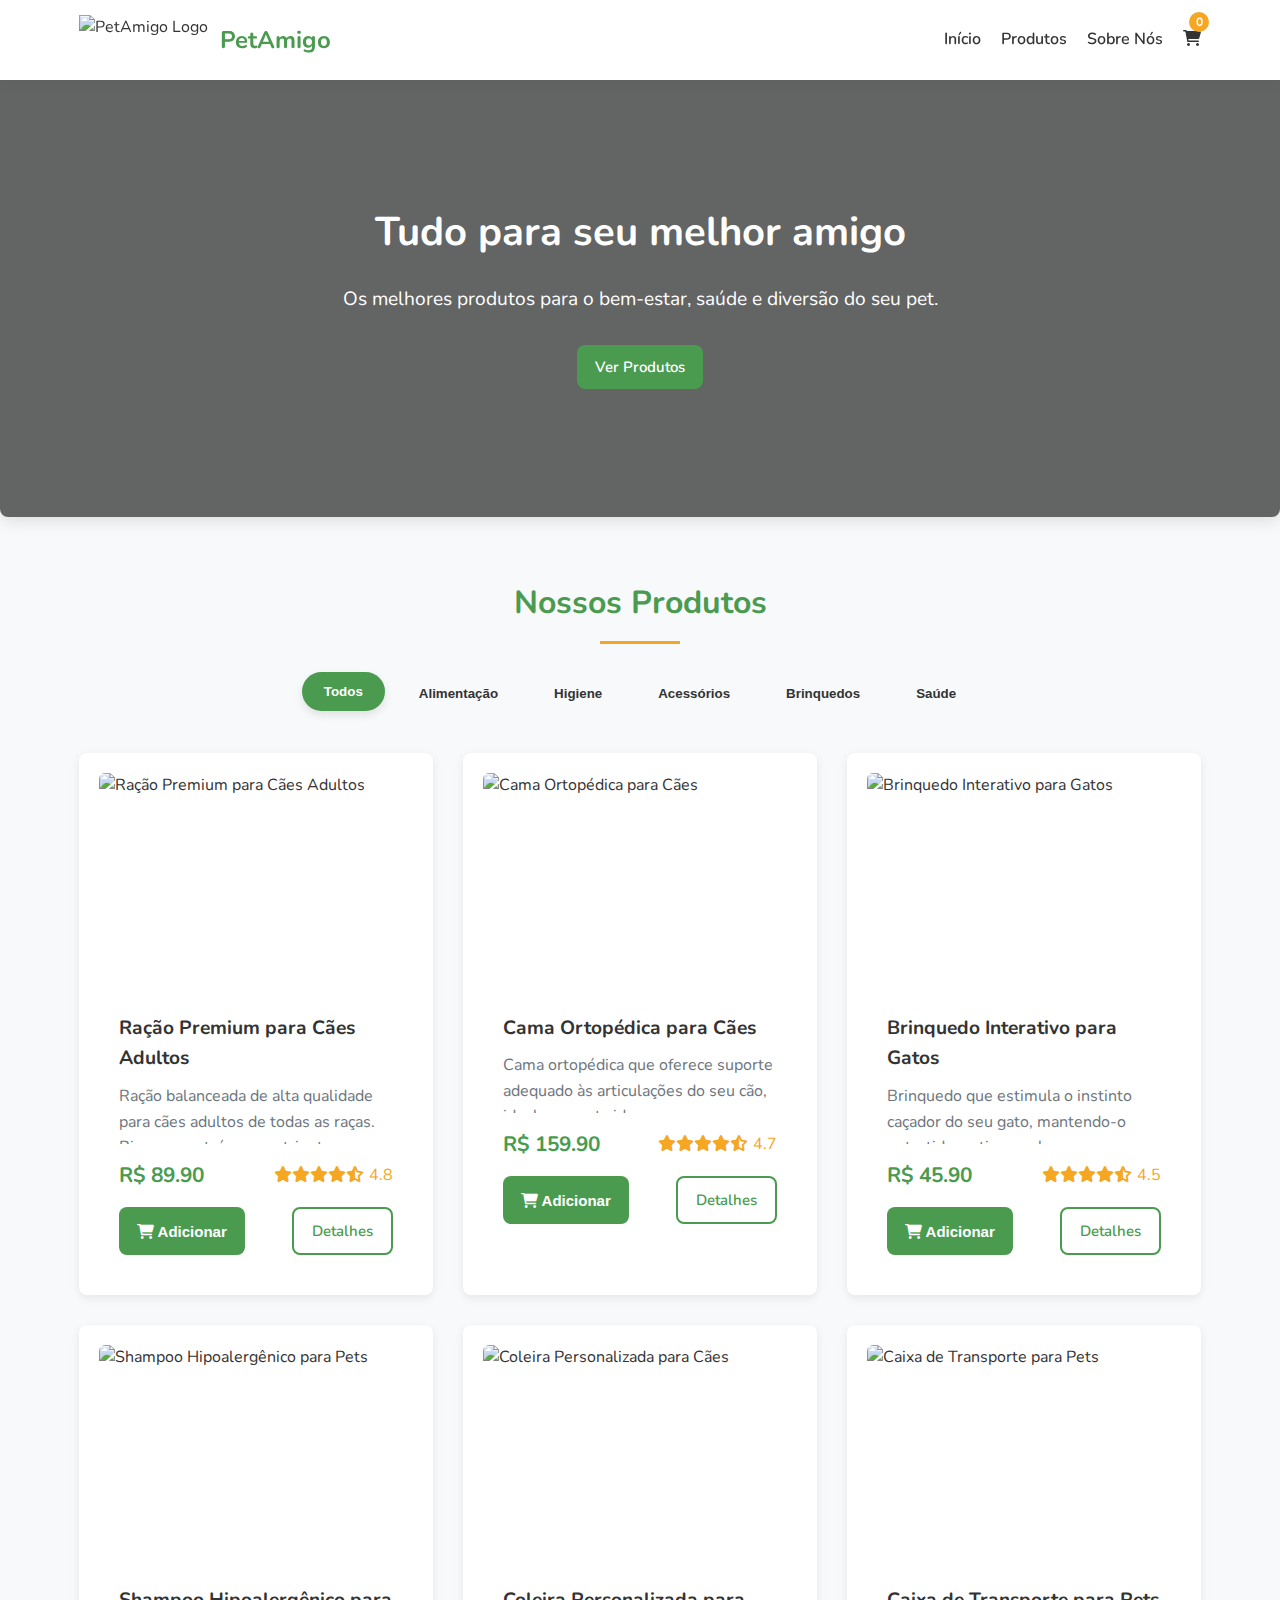
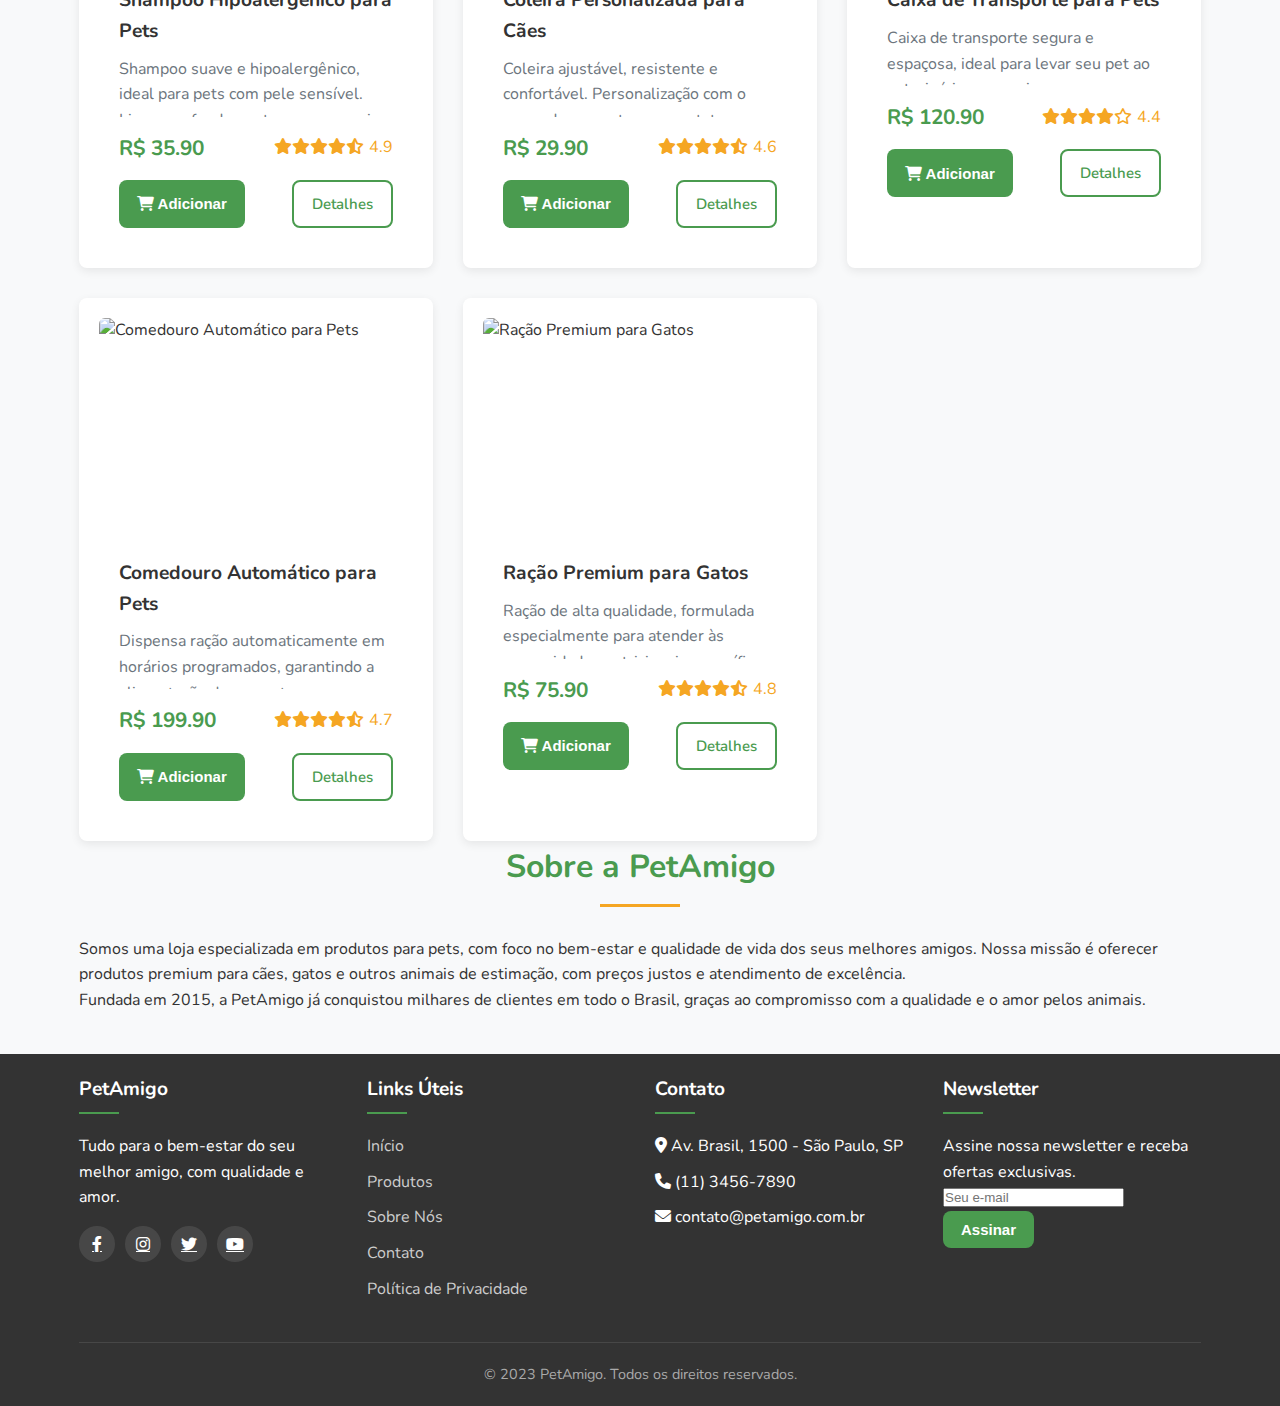
==== pages/produto.html @ c2392815 "I apolog" ====
<!DOCTYPE html>
<html lang="pt-BR">
   <head>
      <meta charset="UTF-8" />
      <meta name="viewport" content="width=device-width, initial-scale=1.0" />
      <title>Detalhes do Produto - PetAmigo</title>
      <link
         rel="stylesheet"
         href="https://fonts.googleapis.com/css2?family=Nunito:wght@400;600;700&display=swap"
      />
      <link
         rel="stylesheet"
         href="https://cdnjs.cloudflare.com/ajax/libs/font-awesome/6.0.0-beta3/css/all.min.css"
      />
      <link rel="stylesheet" href="../assets/css/style.css" />
      <link rel="stylesheet" href="../assets/css/produto.css" />
      <link rel="icon" href="../assets/img/favicon.ico" type="image/x-icon" />
   </head>
   <body>
      <header>
         <div class="container">
            <div class="logo">
               <img src="../assets/img/logo-petshop.png" alt="PetAmigo Logo" />
               <h1>PetAmigo</h1>
            </div>
            <nav>
               <ul>
                  <li><a href="../index.html">Início</a></li>
                  <li><a href="../index.html#produtos">Produtos</a></li>
                  <li><a href="../index.html#sobre">Sobre Nós</a></li>
                  <li>
                     <a href="carrinho.html" class="cart-icon">
                        <i class="fas fa-shopping-cart"></i>
                        <span id="cart-count">0</span>
                     </a>
                  </li>
               </ul>
            </nav>
         </div>
      </header>

      <main>
         <div class="container">
            <div class="breadcrumb">
               <a href="../index.html">Início</a>
               <i class="fas fa-chevron-right"></i>
               <a href="../index.html#produtos">Produtos</a>
               <i class="fas fa-chevron-right"></i>
               <span id="produto-nome-breadcrumb">Carregando...</span>
            </div>

            <div id="produto-detalhe" class="produto-detalhe">
               <div class="loading">
                  <i class="fas fa-spinner fa-spin"></i> Carregando detalhes do
                  produto...
               </div>
            </div>

            <div class="section-title produto-relacionados-titulo">
               <h2>Produtos Relacionados</h2>
            </div>

            <div id="produtos-relacionados" class="grid-produtos">
               <div class="loading">
                  <i class="fas fa-spinner fa-spin"></i> Carregando produtos...
               </div>
            </div>
         </div>
      </main>

      <footer>
         <div class="container">
            <div class="footer-content">
               <div class="footer-column">
                  <h3>PetAmigo</h3>
                  <p>
                     Tudo para o bem-estar do seu melhor amigo, com qualidade e
                     amor.
                  </p>
                  <div class="social-links">
                     <a href="#"><i class="fab fa-facebook-f"></i></a>
                     <a href="#"><i class="fab fa-instagram"></i></a>
                     <a href="#"><i class="fab fa-twitter"></i></a>
                     <a href="#"><i class="fab fa-youtube"></i></a>
                  </div>
               </div>

               <div class="footer-column">
                  <h3>Links Úteis</h3>
                  <ul>
                     <li><a href="../index.html">Início</a></li>
                     <li><a href="../index.html#produtos">Produtos</a></li>
                     <li><a href="../index.html#sobre">Sobre Nós</a></li>
                     <li><a href="#">Contato</a></li>
                     <li><a href="#">Política de Privacidade</a></li>
                  </ul>
               </div>

               <div class="footer-column">
                  <h3>Contato</h3>
                  <ul>
                     <li>
                        <i class="fas fa-map-marker-alt"></i> Av. Brasil, 1500 -
                        São Paulo, SP
                     </li>
                     <li><i class="fas fa-phone"></i> (11) 3456-7890</li>
                     <li>
                        <i class="fas fa-envelope"></i> contato@petamigo.com.br
                     </li>
                  </ul>
               </div>

               <div class="footer-column">
                  <h3>Newsletter</h3>
                  <p>Assine nossa newsletter e receba ofertas exclusivas.</p>
                  <form>
                     <input type="email" placeholder="Seu e-mail" required />
                     <button type="submit" class="btn">Assinar</button>
                  </form>
               </div>
            </div>

            <div class="footer-bottom">
               <p>&copy; 2023 PetAmigo. Todos os direitos reservados.</p>
            </div>
         </div>
      </footer>

      <script src="../assets/js/api.js"></script>
      <script src="../assets/js/main.js"></script>
      <script src="../assets/js/produto.js"></script>
   </body>
</html>
---- assets/css/style.css ----
* {
   margin: 0;
   padding: 0;
   box-sizing: border-box;
}

:root {
   --primary-color: #4a9b4f;
   --primary-hover: #3d833f;
   --secondary-color: #f5a623;
   --text-color: #333333;
   --light-gray: #f8f9fa;
   --medium-gray: #e9ecef;
   --dark-gray: #6c757d;
   --white: #ffffff;
   --border-radius: 8px;
   --box-shadow: 0 4px 6px rgba(0, 0, 0, 0.1);
   --transition: all 0.3s ease;
}

body {
   font-family: 'Nunito', 'Segoe UI', Tahoma, Geneva, Verdana, sans-serif;
   line-height: 1.6;
   color: var(--text-color);
   background-color: var(--light-gray);
   display: flex;
   flex-direction: column;
   min-height: 100vh;
}

html,
body {
   height: 100%;
   margin: 0;
}

main {
   flex: 1 0 auto;
}

.container {
   width: 90%;
   max-width: 1200px;
   margin: 0 auto;
   padding: 0 15px;
}

header {
   background-color: var(--white);
   color: var(--text-color);
   padding: 15px 0;
   position: sticky;
   top: 0;
   z-index: 1000;
   box-shadow: 0 2px 15px rgba(0, 0, 0, 0.05);
}

header .container {
   display: flex;
   justify-content: space-between;
   align-items: center;
}

.logo {
   display: flex;
   align-items: center;
   gap: 12px;
}

.logo img {
   height: 50px;
   width: auto;
}

.logo h1 {
   font-size: 1.5rem;
   font-weight: 700;
   color: var(--primary-color);
}

nav ul {
   display: flex;
   list-style: none;
}

nav ul li {
   margin-left: 20px;
}

nav ul li a {
   color: var(--text-color);
   text-decoration: none;
   font-weight: 600;
   transition: var(--transition);
   padding: 8px 0;
   position: relative;
}

nav ul li a:hover {
   color: var(--primary-color);
}

nav ul li a::after {
   content: '';
   position: absolute;
   width: 0;
   height: 2px;
   background-color: var(--primary-color);
   bottom: 0;
   left: 0;
   transition: var(--transition);
}

nav ul li a:hover::after {
   width: 100%;
}

.cart-icon {
   position: relative;
}

#cart-count {
   position: absolute;
   top: -8px;
   right: -8px;
   background-color: var(--secondary-color);
   color: var(--white);
   font-size: 0.75rem;
   width: 20px;
   height: 20px;
   border-radius: 50%;
   display: flex;
   justify-content: center;
   align-items: center;
   font-weight: bold;
}

.hero {
   background: linear-gradient(rgba(0, 0, 0, 0.6), rgba(0, 0, 0, 0.6)),
      url('https://images.unsplash.com/photo-1541599540903-216a46ca1dc0?q=80&w=1600')
         no-repeat center/cover;
   padding: 120px 0;
   color: white;
   text-align: center;
   margin-bottom: 60px;
   border-radius: 0 0 var(--border-radius) var(--border-radius);
   box-shadow: 0 5px 15px rgba(0, 0, 0, 0.1);
}

.hero h2 {
   font-size: 2.5rem;
   margin-bottom: 20px;
}

.hero p {
   font-size: 1.2rem;
   max-width: 700px;
   margin: 0 auto 30px;
}

.btn {
   display: inline-block;
   background-color: var(--primary-color);
   color: white;
   padding: 10px 18px;
   border: none;
   border-radius: var(--border-radius);
   cursor: pointer;
   text-decoration: none;
   font-size: 15px;
   font-weight: 600;
   transition: all 0.3s ease;
   text-align: center;
   position: relative;
   overflow: hidden;
   z-index: 1;
}

.btn:hover {
   background-color: var(--primary-hover);
   transform: translateY(-2px);
   box-shadow: 0 4px 10px rgba(0, 0, 0, 0.15);
}

.btn:active {
   transform: translateY(0);
}

.btn-outline {
   background-color: transparent;
   border: 2px solid var(--primary-color);
   color: var(--primary-color);
}

.btn-outline:hover {
   background-color: var(--primary-color);
   color: var(--white);
}

.btn-secondary {
   background-color: var(--secondary-color);
}

.btn-secondary:hover {
   background-color: #e09615;
}

.section-title {
   text-align: center;
   margin-bottom: 30px;
}

.section-title h2 {
   font-size: 2rem;
   color: var(--primary-color);
   position: relative;
   padding-bottom: 15px;
}

.section-title h2::after {
   content: '';
   position: absolute;
   width: 80px;
   height: 3px;
   background-color: var(--secondary-color);
   bottom: 0;
   left: 50%;
   transform: translateX(-50%);
}

.categorias {
   margin-bottom: 40px;
   display: flex;
   flex-wrap: wrap;
   gap: 12px;
   justify-content: center;
}

.categoria-btn {
   background-color: var(--light-gray);
   border: 2px solid transparent;
   padding: 10px 20px;
   border-radius: 30px;
   cursor: pointer;
   font-weight: 600;
   transition: all 0.3s ease;
   color: var(--text-color);
}

.categoria-btn:hover,
.categoria-btn.active {
   background-color: var(--primary-color);
   color: var(--white);
   transform: translateY(-2px);
   box-shadow: 0 4px 8px rgba(0, 0, 0, 0.1);
}

.grid-produtos {
   display: grid;
   grid-template-columns: repeat(auto-fill, minmax(280px, 1fr));
   gap: 30px;
   margin-top: 30px;
}

.produto-card {
   background-color: var(--white);
   border-radius: var(--border-radius);
   box-shadow: 0 3px 10px rgba(0, 0, 0, 0.08);
   padding: 20px;
   transition: all 0.3s ease;
   height: 100%;
   display: flex;
   flex-direction: column;
   position: relative;
   overflow: hidden;
}

.produto-card:hover {
   transform: translateY(-5px);
   box-shadow: 0 8px 20px rgba(0, 0, 0, 0.15);
}

.produto-card img {
   width: 100%;
   height: 220px;
   object-fit: cover;
   border-radius: 6px;
   transition: all 0.5s ease;
}

.produto-card:hover img {
   transform: scale(1.05);
}

.produto-info {
   padding: 20px;
}

.produto-info h3 {
   margin-bottom: 10px;
   font-size: 1.2rem;
}

.produto-info p {
   color: var(--dark-gray);
   margin-bottom: 15px;
   height: 60px;
   overflow: hidden;
}

.produto-metadata {
   display: flex;
   justify-content: space-between;
   align-items: center;
   margin-bottom: 15px;
}

.produto-preco {
   font-weight: bold;
   color: var(--primary-color);
   font-size: 1.3rem;
}

.avaliacao {
   color: var(--secondary-color);
   display: flex;
   align-items: center;
}

.stars {
   margin-right: 5px;
}

.produto-actions {
   display: flex;
   justify-content: space-between;
}

.loading {
   text-align: center;
   padding: 40px;
   color: var(--dark-gray);
}

footer {
   flex-shrink: 0;
   background-color: #333;
   color: white;
   padding: 20px 0;
   margin-top: 40px;
}

.footer-content {
   display: grid;
   grid-template-columns: repeat(auto-fit, minmax(250px, 1fr));
   gap: 30px;
   margin-bottom: 30px;
}

.footer-column h3 {
   font-size: 1.2rem;
   margin-bottom: 20px;
   position: relative;
   padding-bottom: 10px;
}

.footer-column h3::after {
   content: '';
   position: absolute;
   width: 40px;
   height: 2px;
   background-color: var(--primary-color);
   bottom: 0;
   left: 0;
}

.footer-column ul {
   list-style: none;
}

.footer-column ul li {
   margin-bottom: 10px;
}

.footer-column ul li a {
   color: #ccc;
   text-decoration: none;
   transition: var(--transition);
}

.footer-column ul li a:hover {
   color: var(--primary-color);
}

.social-links {
   display: flex;
   margin-top: 15px;
}

.social-links a {
   display: inline-flex;
   justify-content: center;
   align-items: center;
   width: 36px;
   height: 36px;
   background-color: rgba(255, 255, 255, 0.1);
   border-radius: 50%;
   margin-right: 10px;
   color: var(--white);
   transition: var(--transition);
}

.social-links a:hover {
   background-color: var(--primary-color);
   transform: translateY(-3px);
}

.footer-bottom {
   border-top: 1px solid rgba(255, 255, 255, 0.1);
   padding-top: 20px;
   text-align: center;
   font-size: 0.9rem;
   color: #aaa;
}

@media (max-width: 768px) {
   .hero {
      padding: 60px 0;
   }

   .hero h2 {
      font-size: 2rem;
   }

   .grid-produtos {
      grid-template-columns: repeat(auto-fill, minmax(240px, 1fr));
   }
}

@media (max-width: 576px) {
   header .container {
      flex-direction: column;
      gap: 15px;
   }

   nav ul {
      justify-content: center;
   }

   .hero h2 {
      font-size: 1.8rem;
   }

   .grid-produtos {
      grid-template-columns: 1fr;
   }
}

@keyframes fadeIn {
   from {
      opacity: 0;
      transform: translateY(20px);
   }
   to {
      opacity: 1;
      transform: translateY(0);
   }
}

.section-title,
.grid-produtos,
.produto-card {
   animation: fadeIn 0.6s ease-out forwards;
}

.grid-produtos .produto-card:nth-child(2) {
   animation-delay: 0.1s;
}
.grid-produtos .produto-card:nth-child(3) {
   animation-delay: 0.2s;
}
.grid-produtos .produto-card:nth-child(4) {
   animation-delay: 0.3s;
}
---- assets/css/produto.css ----
.breadcrumb {
   display: flex;
   align-items: center;
   margin: 20px 0;
   font-size: 0.9rem;
   color: var(--dark-gray);
}

.breadcrumb a {
   color: var(--dark-gray);
   text-decoration: none;
   transition: var(--transition);
}

.breadcrumb a:hover {
   color: var(--primary-color);
}

.breadcrumb i {
   font-size: 0.7rem;
   margin: 0 10px;
}

.produto-detalhe {
   background-color: var(--white);
   border-radius: var(--border-radius);
   box-shadow: 0 5px 15px rgba(0, 0, 0, 0.08);
   padding: 40px;
   margin-bottom: 60px;
   animation: fadeIn 0.5s ease-out forwards;
}

.produto-detalhe-content {
   display: grid;
   grid-template-columns: 1fr 1fr;
   gap: 30px;
}

.produto-imagem-container {
   position: relative;
}

.produto-imagem {
   width: 100%;
   border-radius: var(--border-radius);
   box-shadow: 0 5px 15px rgba(0, 0, 0, 0.1);
   transition: all 0.5s ease;
}

.produto-imagem:hover {
   transform: scale(1.02);
}

.produto-tag {
   position: absolute;
   top: 15px;
   left: 15px;
   background-color: var(--secondary-color);
   color: var(--white);
   padding: 5px 10px;
   border-radius: 4px;
   font-size: 0.8rem;
   font-weight: 600;
}

.produto-info-detalhe h1 {
   font-size: 2rem;
   margin-bottom: 15px;
   color: var(--text-color);
   border-bottom: 2px solid var(--light-gray);
   padding-bottom: 15px;
}

.produto-preco-detalhe {
   font-size: 2rem;
   color: var(--primary-color);
   font-weight: 700;
   margin: 15px 0;
}

.produto-avaliacao {
   display: flex;
   align-items: center;
   margin-bottom: 20px;
}

.produto-avaliacao .stars {
   color: #ffd700;
   margin-right: 10px;
   font-size: 1.1rem;
}

.produto-avaliacao .count {
   color: var(--dark-gray);
   font-size: 0.9rem;
}

.produto-disponibilidade {
   margin: 20px 0;
   font-size: 1rem;
   padding: 10px 15px;
   border-radius: var(--border-radius);
   display: inline-block;
}

.produto-disponibilidade.em-estoque {
   background-color: rgba(74, 155, 79, 0.1);
   color: var(--primary-color);
   border-left: 4px solid var(--primary-color);
}

.produto-disponibilidade.sem-estoque {
   background-color: rgba(220, 53, 69, 0.1);
   color: #dc3545;
   border-left: 4px solid #dc3545;
}

.produto-descricao {
   margin-bottom: 30px;
   line-height: 1.8;
}

.produto-quantidade {
   background-color: var(--light-gray);
   padding: 20px;
   border-radius: var(--border-radius);
   margin-bottom: 25px;
}

.produto-quantidade label {
   margin-right: 15px;
}

.quantidade-selector {
   display: flex;
   align-items: center;
   border: 1px solid var(--medium-gray);
   border-radius: 4px;
   overflow: hidden;
}

.quantidade-btn {
   width: 40px;
   height: 40px;
   display: flex;
   justify-content: center;
   align-items: center;
   background-color: var(--light-gray);
   border: none;
   cursor: pointer;
   transition: var(--transition);
}

.quantidade-btn:hover {
   background-color: var(--medium-gray);
}

.quantidade-input {
   width: 50px;
   height: 40px;
   border: none;
   text-align: center;
   font-size: 1rem;
   border-left: 1px solid var(--medium-gray);
   border-right: 1px solid var(--medium-gray);
}

.produto-actions-detalhe {
   display: flex;
   gap: 15px;
}

.produto-actions-detalhe .btn {
   padding: 15px 20px;
   font-size: 1rem;
}

.produto-relacionados-titulo {
   margin-top: 60px;
}

@media (max-width: 768px) {
   .produto-detalhe-content {
      grid-template-columns: 1fr;
   }
}
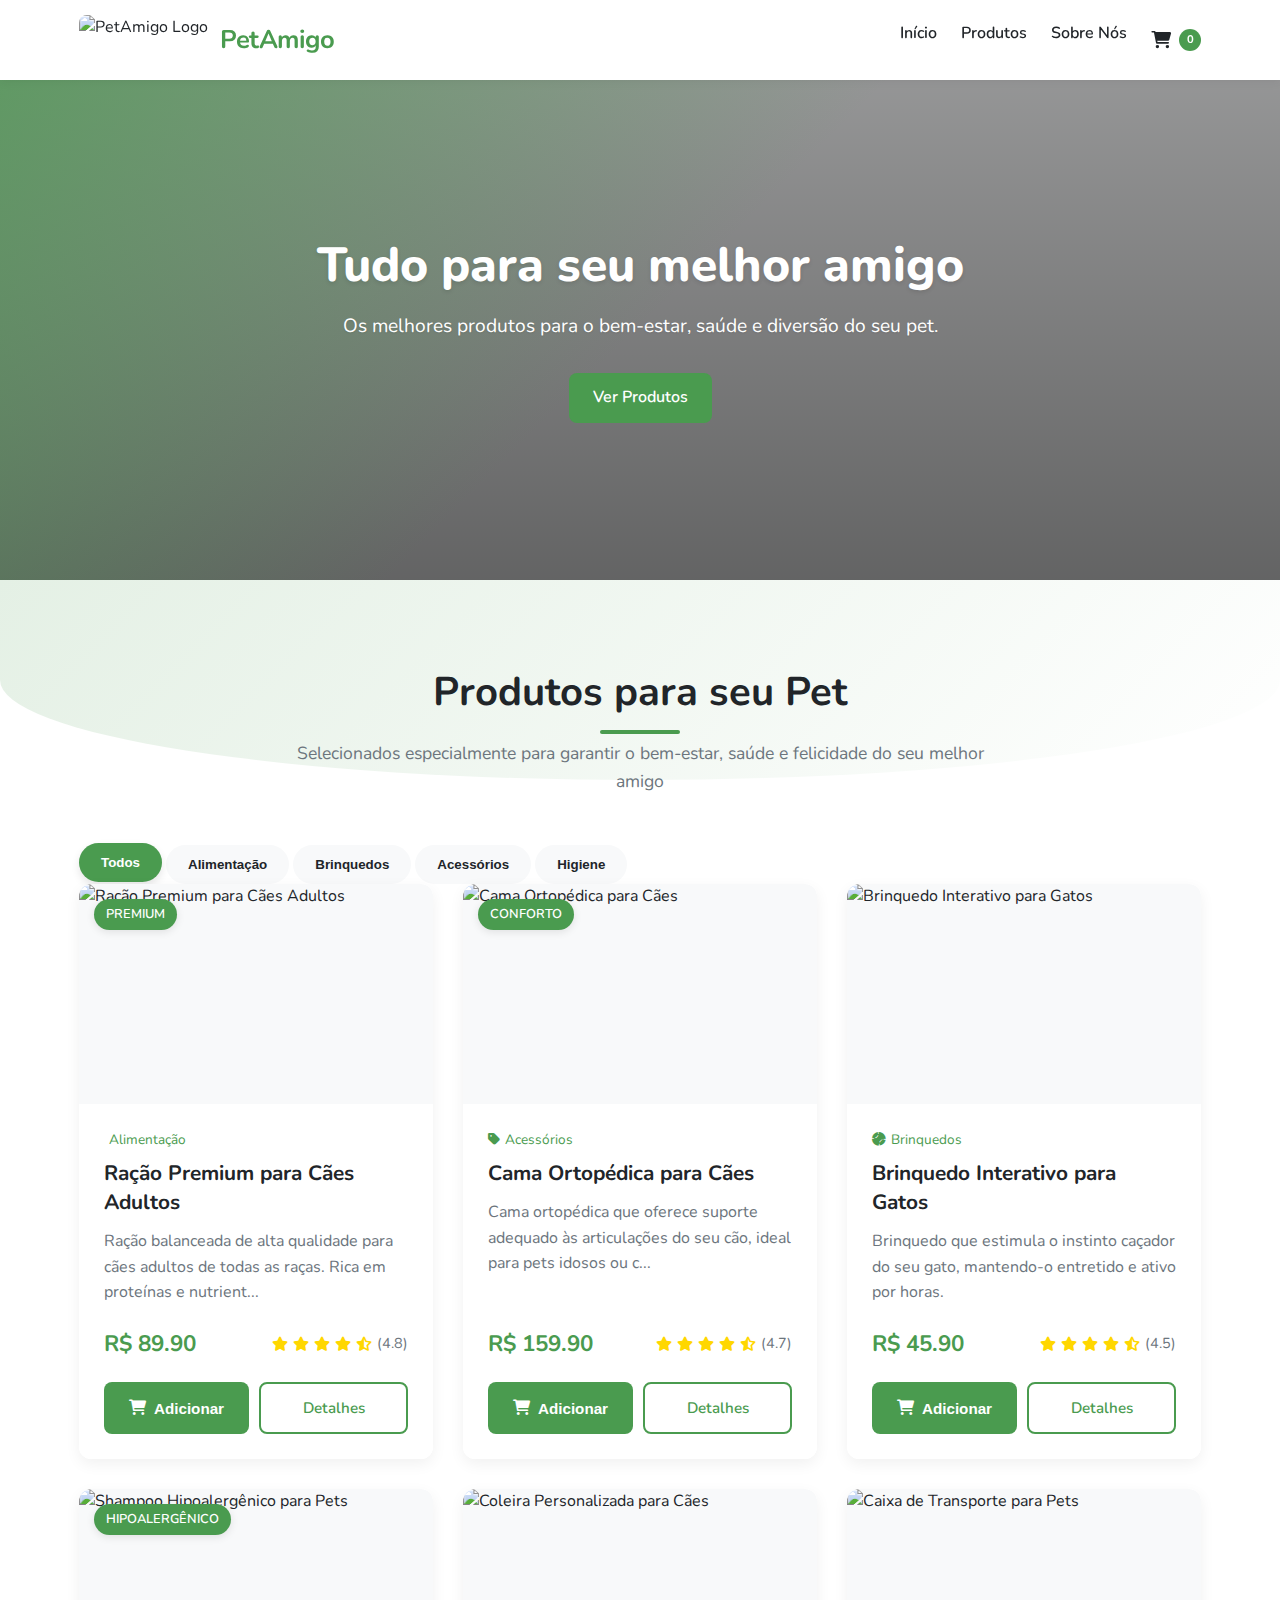
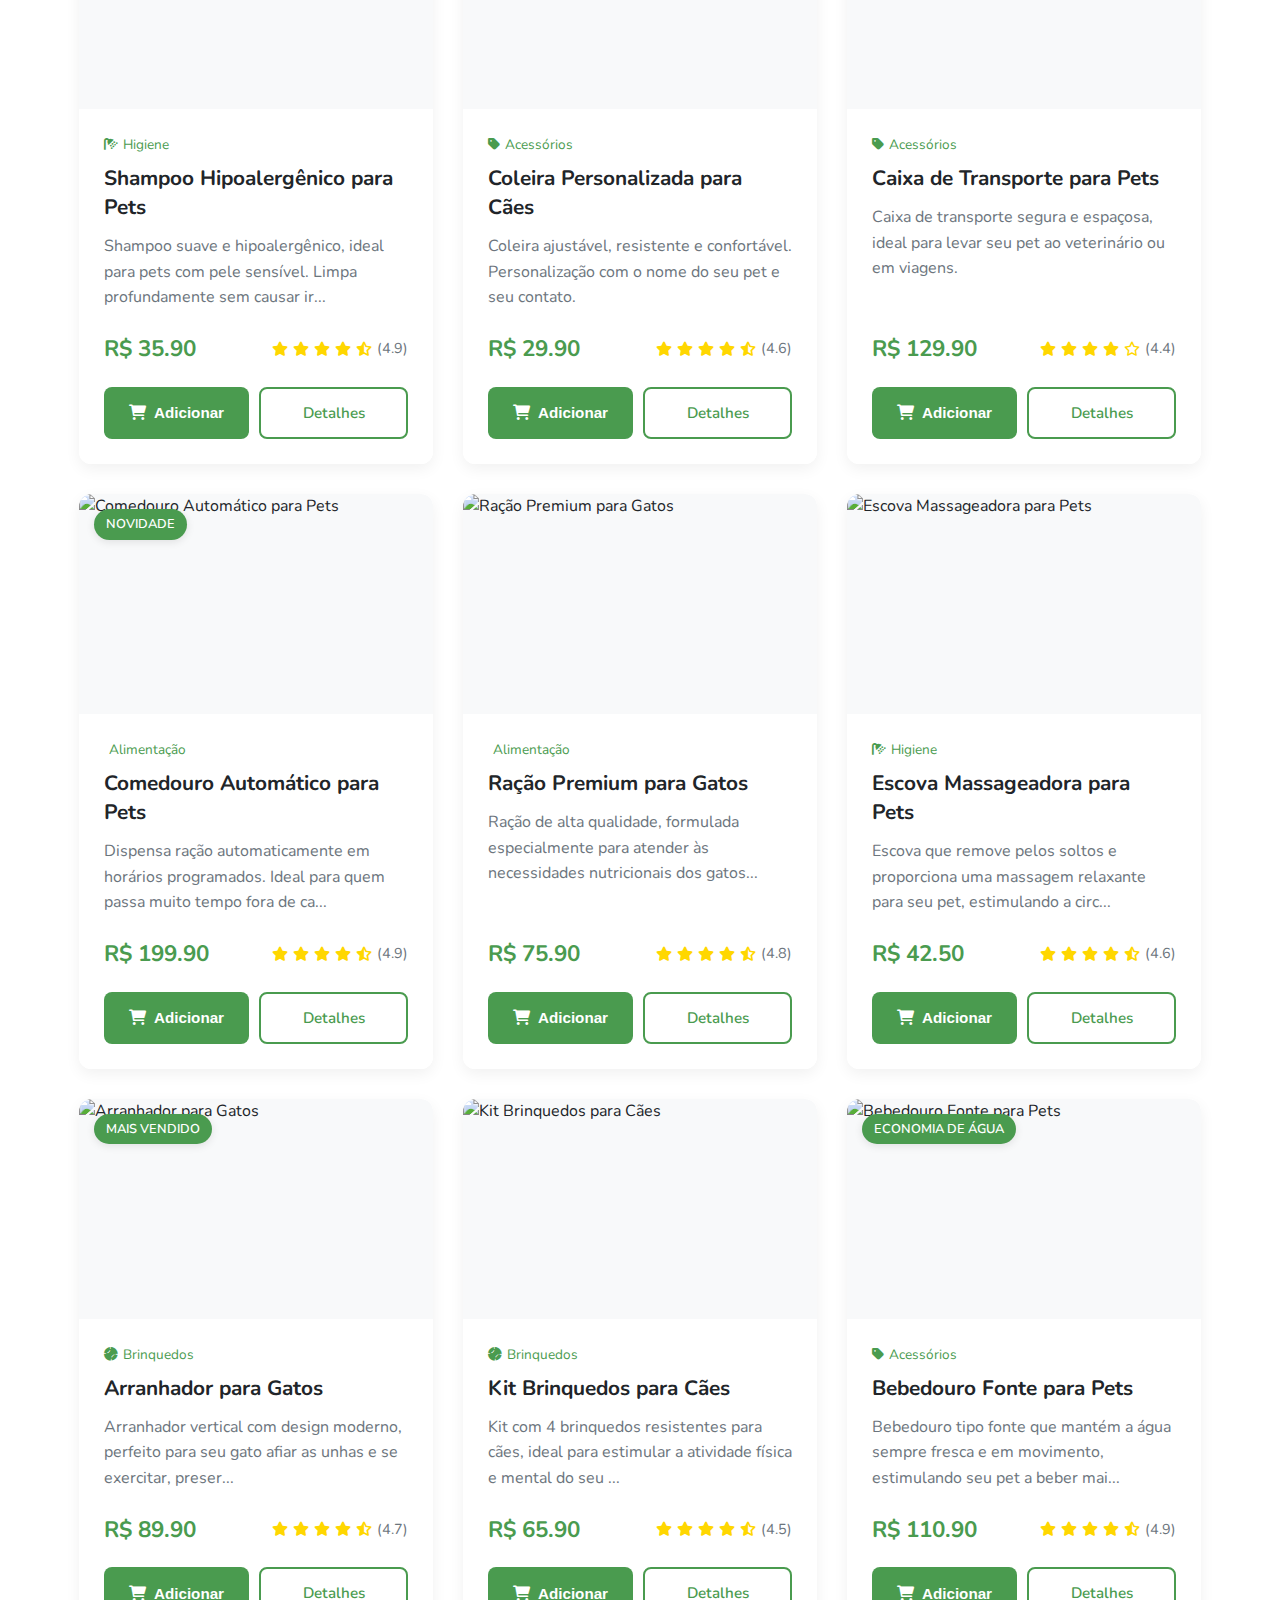
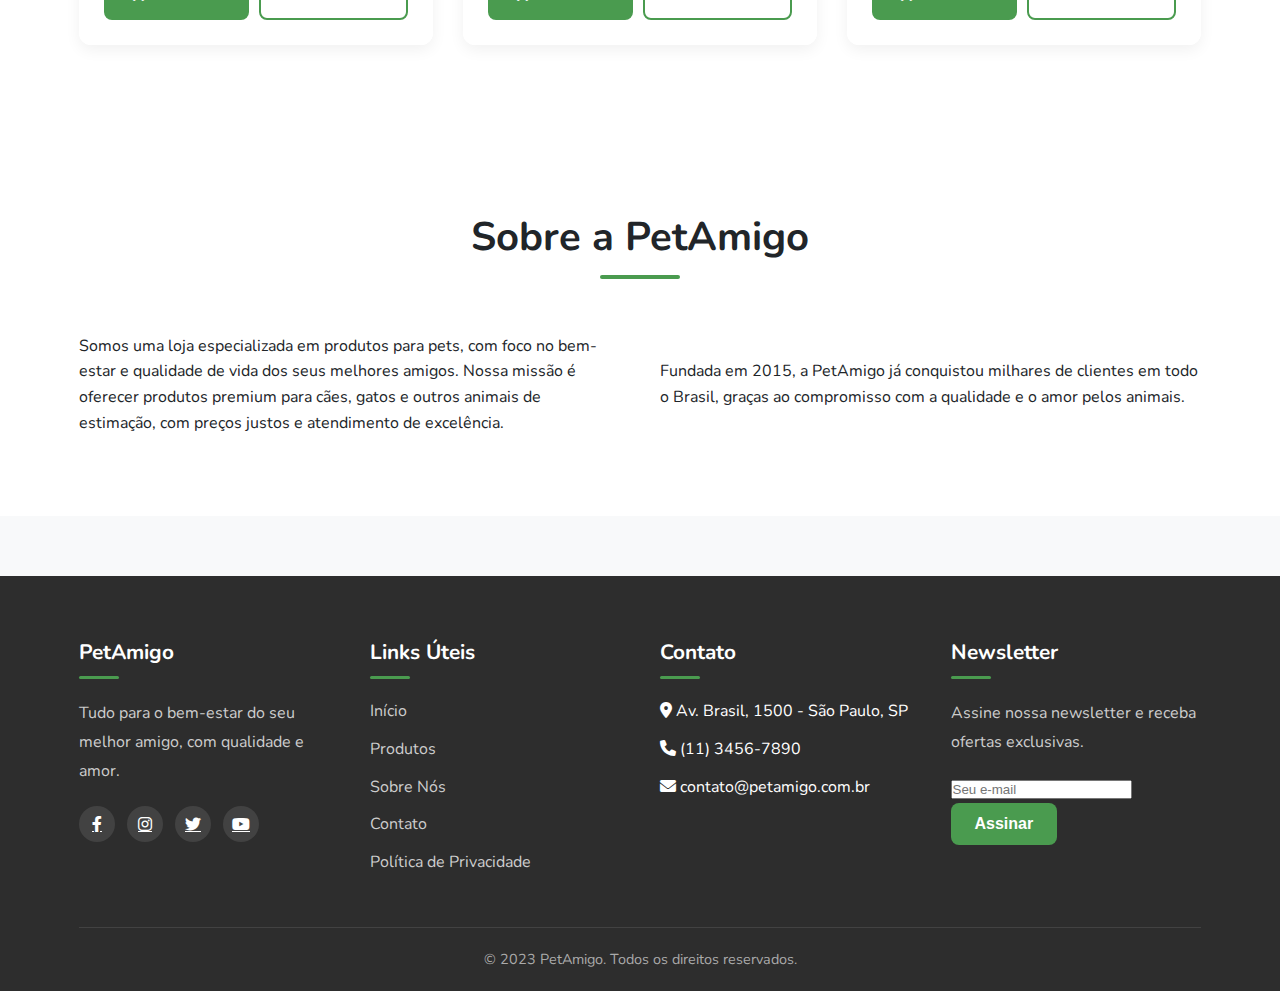
==== commit 4d10f06b: "all" ====
--- a/pages/produto.html
+++ b/pages/produto.html
@@ -4,6 +4,19 @@
       <meta charset="UTF-8" />
       <meta name="viewport" content="width=device-width, initial-scale=1.0" />
       <title>Detalhes do Produto - PetAmigo</title>
+
+      <!-- Meta tags SEO (preenchidas dinamicamente via JavaScript) -->
+      <meta
+         name="description"
+         content="Encontre os melhores produtos para o seu pet na PetAmigo. Qualidade e variedade para o bem-estar do seu melhor amigo."
+      />
+
+      <!-- Preconnect para fontes e CDNs -->
+      <link rel="preconnect" href="https://fonts.googleapis.com" />
+      <link rel="preconnect" href="https://fonts.gstatic.com" crossorigin />
+      <link rel="preconnect" href="https://cdnjs.cloudflare.com" />
+
+      <!-- CSS -->
       <link
          rel="stylesheet"
          href="https://fonts.googleapis.com/css2?family=Nunito:wght@400;600;700&display=swap"
@@ -15,12 +28,42 @@
       <link rel="stylesheet" href="../assets/css/style.css" />
       <link rel="stylesheet" href="../assets/css/produto.css" />
       <link rel="icon" href="../assets/img/favicon.ico" type="image/x-icon" />
+
+      <!-- Structured Data para Rich Snippets (preenchido dinamicamente) -->
+      <script type="application/ld+json" id="produto-schema">
+         {
+            "@context": "https://schema.org/",
+            "@type": "Product",
+            "name": "Produto PetAmigo",
+            "image": "",
+            "description": "Produto de alta qualidade para seu pet",
+            "brand": {
+               "@type": "Brand",
+               "name": "PetAmigo"
+            },
+            "offers": {
+               "@type": "Offer",
+               "url": "",
+               "priceCurrency": "BRL",
+               "price": "0.00",
+               "availability": "https://schema.org/InStock"
+            },
+            "aggregateRating": {
+               "@type": "AggregateRating",
+               "ratingValue": "5",
+               "reviewCount": "1"
+            }
+         }
+      </script>
    </head>
    <body>
       <header>
          <div class="container">
             <div class="logo">
-               <img src="../assets/img/logo-petshop.png" alt="PetAmigo Logo" />
+               <img
+                  src="https://images.unsplash.com/photo-1602612142771-04b0adfca46d?q=80&w=100&h=100&crop=faces&fit=crop"
+                  alt="PetAmigo Logo"
+               />
                <h1>PetAmigo</h1>
             </div>
             <nav>
@@ -129,5 +172,6 @@
       <script src="../assets/js/api.js"></script>
       <script src="../assets/js/main.js"></script>
       <script src="../assets/js/produto.js"></script>
+      <script src="../assets/js/imagens.js"></script>
    </body>
 </html>
--- a/assets/css/style.css
+++ b/assets/css/style.css
@@ -7,58 +7,77 @@
 :root {
    --primary-color: #4a9b4f;
    --primary-hover: #3d833f;
+   --primary-light: rgba(74, 155, 79, 0.15);
    --secondary-color: #f5a623;
-   --text-color: #333333;
+   --secondary-hover: #e09613;
+   --text-color: #212529;
+   --light-text: #6c757d;
+   --dark-text: #343a40;
    --light-gray: #f8f9fa;
    --medium-gray: #e9ecef;
    --dark-gray: #6c757d;
    --white: #ffffff;
+   --black: #000000;
    --border-radius: 8px;
-   --box-shadow: 0 4px 6px rgba(0, 0, 0, 0.1);
+   --border-radius-lg: 12px;
+   --box-shadow: 0 4px 12px rgba(0, 0, 0, 0.08);
+   --box-shadow-hover: 0 8px 24px rgba(0, 0, 0, 0.12);
    --transition: all 0.3s ease;
+   --header-height: 80px;
+   --container-max-width: 1280px;
+   --font-family: 'Nunito', 'Segoe UI', -apple-system, BlinkMacSystemFont,
+      sans-serif;
 }
 
 body {
-   font-family: 'Nunito', 'Segoe UI', Tahoma, Geneva, Verdana, sans-serif;
+   font-family: var(--font-family);
    line-height: 1.6;
    color: var(--text-color);
    background-color: var(--light-gray);
    display: flex;
    flex-direction: column;
    min-height: 100vh;
+   -webkit-font-smoothing: antialiased;
+   -moz-osx-font-smoothing: grayscale;
 }
 
 html,
 body {
    height: 100%;
    margin: 0;
+   scroll-behavior: smooth;
 }
 
 main {
    flex: 1 0 auto;
+   margin-top: var(--header-height);
 }
 
 .container {
    width: 90%;
-   max-width: 1200px;
+   max-width: var(--container-max-width);
    margin: 0 auto;
    padding: 0 15px;
 }
 
 header {
    background-color: var(--white);
-   color: var(--text-color);
-   padding: 15px 0;
-   position: sticky;
+   box-shadow: 0 2px 10px rgba(0, 0, 0, 0.06);
+   position: fixed;
    top: 0;
+   left: 0;
+   right: 0;
    z-index: 1000;
-   box-shadow: 0 2px 15px rgba(0, 0, 0, 0.05);
+   height: var(--header-height);
+   display: flex;
+   align-items: center;
 }
 
 header .container {
    display: flex;
    justify-content: space-between;
    align-items: center;
+   height: 100%;
 }
 
 .logo {
@@ -70,104 +89,151 @@
 .logo img {
    height: 50px;
    width: auto;
+   object-fit: cover;
+   border-radius: 8px;
 }
 
 .logo h1 {
-   font-size: 1.5rem;
+   font-size: 1.6rem;
    font-weight: 700;
    color: var(--primary-color);
+   letter-spacing: -0.5px;
+}
+
+.menu-toggle {
+   display: none;
+   font-size: 1.5rem;
+   color: var(--text-color);
+   background: none;
+   border: none;
+   cursor: pointer;
 }
 
 nav ul {
    display: flex;
    list-style: none;
-}
-
-nav ul li {
-   margin-left: 20px;
-}
-
-nav ul li a {
+   gap: 24px;
+}
+
+nav li {
+   position: relative;
+}
+
+nav a {
    color: var(--text-color);
    text-decoration: none;
    font-weight: 600;
+   font-size: 1rem;
    transition: var(--transition);
    padding: 8px 0;
    position: relative;
 }
 
-nav ul li a:hover {
+nav a:hover,
+nav a.active {
    color: var(--primary-color);
 }
 
-nav ul li a::after {
+nav a::after {
    content: '';
    position: absolute;
+   bottom: 0;
+   left: 0;
    width: 0;
    height: 2px;
    background-color: var(--primary-color);
+   transition: var(--transition);
+}
+
+nav a:hover::after,
+nav a.active::after {
+   width: 100%;
+}
+
+.cart-icon {
+   position: relative;
+   display: flex;
+   align-items: center;
+   gap: 8px;
+   font-size: 1.1rem;
+}
+
+.cart-icon span {
+   display: flex;
+   align-items: center;
+   justify-content: center;
+   width: 22px;
+   height: 22px;
+   background-color: var(--primary-color);
+   color: var(--white);
+   border-radius: 50%;
+   font-size: 0.7rem;
+   font-weight: 700;
+}
+
+.hero {
+   height: 500px;
+   background: linear-gradient(rgba(0, 0, 0, 0.4), rgba(0, 0, 0, 0.6)),
+      url('https://images.unsplash.com/photo-1541599540903-216a46ca1dc0?q=80&w=1920')
+         no-repeat center/cover;
+   display: flex;
+   align-items: center;
+   color: var(--white);
+   text-align: center;
+   position: relative;
+   overflow: hidden;
+}
+
+.hero::before {
+   content: '';
+   position: absolute;
+   top: 0;
+   left: 0;
+   right: 0;
    bottom: 0;
-   left: 0;
-   transition: var(--transition);
-}
-
-nav ul li a:hover::after {
-   width: 100%;
-}
-
-.cart-icon {
-   position: relative;
-}
-
-#cart-count {
-   position: absolute;
-   top: -8px;
-   right: -8px;
-   background-color: var(--secondary-color);
-   color: var(--white);
-   font-size: 0.75rem;
-   width: 20px;
-   height: 20px;
-   border-radius: 50%;
-   display: flex;
-   justify-content: center;
-   align-items: center;
-   font-weight: bold;
-}
-
-.hero {
-   background: linear-gradient(rgba(0, 0, 0, 0.6), rgba(0, 0, 0, 0.6)),
-      url('https://images.unsplash.com/photo-1541599540903-216a46ca1dc0?q=80&w=1600')
-         no-repeat center/cover;
-   padding: 120px 0;
-   color: white;
-   text-align: center;
-   margin-bottom: 60px;
-   border-radius: 0 0 var(--border-radius) var(--border-radius);
-   box-shadow: 0 5px 15px rgba(0, 0, 0, 0.1);
+   background: linear-gradient(
+      135deg,
+      rgba(74, 155, 79, 0.7) 0%,
+      rgba(0, 0, 0, 0) 50%
+   );
+   z-index: 1;
+}
+
+.hero .container {
+   position: relative;
+   z-index: 2;
 }
 
 .hero h2 {
-   font-size: 2.5rem;
-   margin-bottom: 20px;
+   font-size: 3rem;
+   font-weight: 800;
+   margin-bottom: 16px;
+   line-height: 1.2;
+   text-shadow: 0 2px 4px rgba(0, 0, 0, 0.1);
 }
 
 .hero p {
    font-size: 1.2rem;
-   max-width: 700px;
-   margin: 0 auto 30px;
+   margin-bottom: 32px;
+   max-width: 600px;
+   margin-left: auto;
+   margin-right: auto;
+   text-shadow: 0 1px 2px rgba(0, 0, 0, 0.1);
 }
 
 .btn {
-   display: inline-block;
+   display: inline-flex;
+   align-items: center;
+   justify-content: center;
+   gap: 8px;
    background-color: var(--primary-color);
-   color: white;
-   padding: 10px 18px;
+   color: var(--white);
+   padding: 12px 24px;
    border: none;
    border-radius: var(--border-radius);
    cursor: pointer;
    text-decoration: none;
-   font-size: 15px;
+   font-size: 1rem;
    font-weight: 600;
    transition: all 0.3s ease;
    text-align: center;
@@ -176,20 +242,41 @@
    z-index: 1;
 }
 
+.btn::after {
+   content: '';
+   position: absolute;
+   top: 0;
+   left: -100%;
+   width: 100%;
+   height: 100%;
+   background: linear-gradient(
+      90deg,
+      transparent,
+      rgba(255, 255, 255, 0.2),
+      transparent
+   );
+   transition: all 0.6s ease;
+   z-index: -1;
+}
+
 .btn:hover {
    background-color: var(--primary-hover);
-   transform: translateY(-2px);
-   box-shadow: 0 4px 10px rgba(0, 0, 0, 0.15);
+   transform: translateY(-3px);
+   box-shadow: 0 6px 12px rgba(0, 0, 0, 0.1);
+}
+
+.btn:hover::after {
+   left: 100%;
 }
 
 .btn:active {
-   transform: translateY(0);
+   transform: translateY(-1px);
 }
 
 .btn-outline {
    background-color: transparent;
+   color: var(--primary-color);
    border: 2px solid var(--primary-color);
-   color: var(--primary-color);
 }
 
 .btn-outline:hover {
@@ -202,49 +289,83 @@
 }
 
 .btn-secondary:hover {
-   background-color: #e09615;
+   background-color: var(--secondary-hover);
 }
 
 .section-title {
    text-align: center;
-   margin-bottom: 30px;
+   margin-bottom: 50px;
+   position: relative;
+   z-index: 1;
 }
 
 .section-title h2 {
-   font-size: 2rem;
-   color: var(--primary-color);
-   position: relative;
-   padding-bottom: 15px;
+   font-size: 2.5rem;
+   color: var(--text-color);
+   margin-bottom: 15px;
+   position: relative;
+   display: inline-block;
 }
 
 .section-title h2::after {
    content: '';
    position: absolute;
-   width: 80px;
-   height: 3px;
-   background-color: var(--secondary-color);
-   bottom: 0;
+   bottom: -10px;
    left: 50%;
    transform: translateX(-50%);
+   width: 80px;
+   height: 4px;
+   background-color: var(--primary-color);
+   border-radius: 2px;
+}
+
+.section-title p {
+   color: var(--dark-gray);
+   max-width: 700px;
+   margin: 0 auto;
+   font-size: 1.1rem;
+}
+
+.produtos-destaque {
+   padding: 80px 0;
+   position: relative;
+   background-color: var(--white);
+   overflow: hidden;
+}
+
+.produtos-destaque::before {
+   content: '';
+   position: absolute;
+   top: 0;
+   left: 0;
+   right: 0;
+   height: 200px;
+   background: linear-gradient(
+      135deg,
+      var(--primary-light) 0%,
+      rgba(255, 255, 255, 0) 100%
+   );
+   z-index: 0;
+   border-radius: 0 0 50% 50% / 100px;
 }
 
 .categorias {
+   display: flex;
+   flex-wrap: wrap;
+   justify-content: center;
+   gap: 12px;
    margin-bottom: 40px;
-   display: flex;
-   flex-wrap: wrap;
-   gap: 12px;
-   justify-content: center;
 }
 
 .categoria-btn {
    background-color: var(--light-gray);
+   color: var(--text-color);
    border: 2px solid transparent;
    padding: 10px 20px;
    border-radius: 30px;
    cursor: pointer;
    font-weight: 600;
    transition: all 0.3s ease;
-   color: var(--text-color);
 }
 
 .categoria-btn:hover,
@@ -259,106 +380,220 @@
    display: grid;
    grid-template-columns: repeat(auto-fill, minmax(280px, 1fr));
    gap: 30px;
-   margin-top: 30px;
+   position: relative;
+   z-index: 2;
 }
 
 .produto-card {
+   position: relative;
    background-color: var(--white);
-   border-radius: var(--border-radius);
-   box-shadow: 0 3px 10px rgba(0, 0, 0, 0.08);
-   padding: 20px;
-   transition: all 0.3s ease;
+   border-radius: var(--border-radius-lg);
+   box-shadow: 0 5px 15px rgba(0, 0, 0, 0.06);
+   transition: all 0.4s ease;
+   overflow: hidden;
    height: 100%;
    display: flex;
    flex-direction: column;
-   position: relative;
-   overflow: hidden;
+   animation: fadeIn 0.6s ease-out forwards;
 }
 
 .produto-card:hover {
-   transform: translateY(-5px);
-   box-shadow: 0 8px 20px rgba(0, 0, 0, 0.15);
-}
-
-.produto-card img {
+   transform: translateY(-10px);
+   box-shadow: 0 15px 30px rgba(0, 0, 0, 0.1);
+}
+
+.produto-img {
    width: 100%;
    height: 220px;
+   border-radius: var(--border-radius-lg) var(--border-radius-lg) 0 0;
+   overflow: hidden;
+   position: relative;
+   background-color: #f8f9fa;
+}
+
+.produto-img img {
+   width: 100%;
+   height: 100%;
    object-fit: cover;
-   border-radius: 6px;
-   transition: all 0.5s ease;
-}
-
-.produto-card:hover img {
+   transition: transform 0.5s ease;
+}
+
+.produto-card:hover .produto-img img {
    transform: scale(1.05);
 }
 
+.produto-card img:not([src]),
+.produto-card img[src=''],
+.produto-card img[src='#'] {
+   background-image: url('https://via.placeholder.com/600x400/f8f9fa/dddddd?text=PetAmigo');
+   background-size: cover;
+   background-position: center;
+   background-repeat: no-repeat;
+}
+
+.produto-badge {
+   position: absolute;
+   top: 15px;
+   left: 15px;
+   background-color: var(--primary-color);
+   color: white;
+   padding: 5px 12px;
+   border-radius: 20px;
+   font-size: 0.8rem;
+   font-weight: 600;
+   z-index: 3;
+   box-shadow: 0 2px 8px rgba(0, 0, 0, 0.1);
+}
+
 .produto-info {
-   padding: 20px;
+   padding: 25px;
+   display: flex;
+   flex-direction: column;
+   flex-grow: 1;
+   position: relative;
+   background-color: var(--white);
+}
+
+.produto-categoria {
+   font-size: 0.85rem;
+   color: var(--primary-color);
+   margin-bottom: 8px;
+   display: flex;
+   align-items: center;
+   gap: 5px;
 }
 
 .produto-info h3 {
-   margin-bottom: 10px;
-   font-size: 1.2rem;
+   font-size: 1.3rem;
+   margin-bottom: 12px;
+   color: var(--text-color);
+   line-height: 1.4;
 }
 
 .produto-info p {
    color: var(--dark-gray);
-   margin-bottom: 15px;
-   height: 60px;
+   margin-bottom: 20px;
+   flex-grow: 1;
+}
+
+.produto-metadata {
+   display: flex;
+   justify-content: space-between;
+   align-items: center;
+   margin-bottom: 20px;
+}
+
+.produto-avaliacao {
+   display: flex;
+   align-items: center;
+   gap: 5px;
+}
+
+.produto-avaliacao i {
+   color: #ffd700;
+   font-size: 0.9rem;
+}
+
+.produto-avaliacao span {
+   color: var(--dark-gray);
+   font-size: 0.9rem;
+}
+
+.produto-preco {
+   font-size: 1.4rem;
+   font-weight: 700;
+   color: var(--primary-color);
+}
+
+.produto-actions {
+   display: flex;
+   gap: 10px;
+}
+
+.produto-actions .btn {
+   flex: 1;
+   padding: 12px;
+   font-size: 0.95rem;
+   display: flex;
+   align-items: center;
+   justify-content: center;
+   gap: 8px;
+}
+
+.btn-outline {
+   background-color: transparent;
+   border: 2px solid var(--primary-color);
+   color: var(--primary-color);
+}
+
+.btn-outline:hover {
+   background-color: var(--primary-light);
+   transform: translateY(-3px);
+}
+
+.sobre-nos {
+   padding: 80px 0;
+   background-color: var(--white);
+}
+
+.sobre-content {
+   display: grid;
+   grid-template-columns: 1fr 1fr;
+   gap: 40px;
+   align-items: center;
+}
+
+.sobre-texto p {
+   margin-bottom: 20px;
+   font-size: 1.05rem;
+   line-height: 1.8;
+}
+
+.sobre-imagem {
+   position: relative;
+   border-radius: var(--border-radius);
    overflow: hidden;
-}
-
-.produto-metadata {
-   display: flex;
-   justify-content: space-between;
-   align-items: center;
-   margin-bottom: 15px;
-}
-
-.produto-preco {
-   font-weight: bold;
-   color: var(--primary-color);
-   font-size: 1.3rem;
-}
-
-.avaliacao {
-   color: var(--secondary-color);
-   display: flex;
-   align-items: center;
-}
-
-.stars {
-   margin-right: 5px;
-}
-
-.produto-actions {
-   display: flex;
-   justify-content: space-between;
-}
-
-.loading {
-   text-align: center;
-   padding: 40px;
-   color: var(--dark-gray);
+   box-shadow: var(--box-shadow);
+}
+
+.sobre-imagem img {
+   width: 100%;
+   height: auto;
+   transition: all 0.6s ease;
+}
+
+.sobre-imagem::after {
+   content: '';
+   position: absolute;
+   top: 0;
+   left: 0;
+   right: 0;
+   bottom: 0;
+   background: linear-gradient(
+      135deg,
+      rgba(74, 155, 79, 0.3) 0%,
+      rgba(0, 0, 0, 0) 100%
+   );
+   z-index: 1;
 }
 
 footer {
    flex-shrink: 0;
-   background-color: #333;
-   color: white;
-   padding: 20px 0;
-   margin-top: 40px;
+   background-color: #2d2d2d;
+   color: var(--white);
+   padding: 60px 0 20px;
+   margin-top: 60px;
 }
 
 .footer-content {
    display: grid;
    grid-template-columns: repeat(auto-fit, minmax(250px, 1fr));
-   gap: 30px;
-   margin-bottom: 30px;
+   gap: 40px;
+   margin-bottom: 40px;
 }
 
 .footer-column h3 {
-   font-size: 1.2rem;
+   font-size: 1.3rem;
    margin-bottom: 20px;
    position: relative;
    padding-bottom: 10px;
@@ -367,11 +602,18 @@
 .footer-column h3::after {
    content: '';
    position: absolute;
-   width: 40px;
-   height: 2px;
-   background-color: var(--primary-color);
    bottom: 0;
    left: 0;
+   width: 40px;
+   height: 3px;
+   background-color: var(--primary-color);
+   border-radius: 1.5px;
+}
+
+.footer-column p {
+   color: #ccc;
+   margin-bottom: 20px;
+   line-height: 1.8;
 }
 
 .footer-column ul {
@@ -379,22 +621,27 @@
 }
 
 .footer-column ul li {
-   margin-bottom: 10px;
+   margin-bottom: 12px;
 }
 
 .footer-column ul li a {
    color: #ccc;
    text-decoration: none;
    transition: var(--transition);
+   display: flex;
+   align-items: center;
+   gap: 8px;
 }
 
 .footer-column ul li a:hover {
    color: var(--primary-color);
+   transform: translateX(3px);
 }
 
 .social-links {
    display: flex;
-   margin-top: 15px;
+   gap: 12px;
+   margin-top: 20px;
 }
 
 .social-links a {
@@ -405,7 +652,6 @@
    height: 36px;
    background-color: rgba(255, 255, 255, 0.1);
    border-radius: 50%;
-   margin-right: 10px;
    color: var(--white);
    transition: var(--transition);
 }
@@ -413,6 +659,25 @@
 .social-links a:hover {
    background-color: var(--primary-color);
    transform: translateY(-3px);
+}
+
+.footer-newsletter input {
+   width: 100%;
+   padding: 12px;
+   border: 1px solid rgba(255, 255, 255, 0.1);
+   background-color: rgba(255, 255, 255, 0.05);
+   border-radius: var(--border-radius);
+   color: var(--white);
+   margin-bottom: 10px;
+}
+
+.footer-newsletter input:focus {
+   outline: none;
+   border-color: var(--primary-color);
+}
+
+.footer-newsletter .btn {
+   width: 100%;
 }
 
 .footer-bottom {
@@ -423,14 +688,79 @@
    color: #aaa;
 }
 
-@media (max-width: 768px) {
+@media (max-width: 1200px) {
+   .hero h2 {
+      font-size: 2.5rem;
+   }
+}
+
+@media (max-width: 992px) {
+   .sobre-content {
+      grid-template-columns: 1fr;
+   }
+
    .hero {
-      padding: 60px 0;
+      height: 450px;
    }
 
    .hero h2 {
       font-size: 2rem;
    }
+}
+
+@media (max-width: 768px) {
+   :root {
+      --header-height: 70px;
+   }
+
+   .menu-toggle {
+      display: block;
+   }
+
+   nav {
+      position: fixed;
+      top: var(--header-height);
+      left: -100%;
+      width: 80%;
+      height: calc(100vh - var(--header-height));
+      background-color: var(--white);
+      box-shadow: 2px 0 8px rgba(0, 0, 0, 0.1);
+      transition: all 0.3s ease;
+      z-index: 1000;
+      overflow-y: auto;
+   }
+
+   nav.open {
+      left: 0;
+   }
+
+   nav ul {
+      flex-direction: column;
+      padding: 20px;
+      gap: 0;
+   }
+
+   nav li {
+      width: 100%;
+      border-bottom: 1px solid var(--medium-gray);
+   }
+
+   nav a {
+      display: block;
+      padding: 15px 0;
+   }
+
+   .hero {
+      height: 400px;
+   }
+
+   .hero h2 {
+      font-size: 1.8rem;
+   }
+
+   .hero p {
+      font-size: 1rem;
+   }
 
    .grid-produtos {
       grid-template-columns: repeat(auto-fill, minmax(240px, 1fr));
@@ -438,16 +768,15 @@
 }
 
 @media (max-width: 576px) {
-   header .container {
-      flex-direction: column;
-      gap: 15px;
-   }
-
-   nav ul {
-      justify-content: center;
-   }
-
-   .hero h2 {
+   .hero {
+      height: 350px;
+   }
+
+   .footer-content {
+      grid-template-columns: 1fr;
+   }
+
+   .section-title h2 {
       font-size: 1.8rem;
    }
 
@@ -468,7 +797,6 @@
 }
 
 .section-title,
-.grid-produtos,
 .produto-card {
    animation: fadeIn 0.6s ease-out forwards;
 }
@@ -482,3 +810,52 @@
 .grid-produtos .produto-card:nth-child(4) {
    animation-delay: 0.3s;
 }
+
+.overlay {
+   display: none;
+   position: fixed;
+   top: var(--header-height);
+   left: 0;
+   width: 100%;
+   height: calc(100vh - var(--header-height));
+   background-color: rgba(0, 0, 0, 0.5);
+   z-index: 999;
+}
+
+.overlay.open {
+   display: block;
+}
+
+/* Elementos decorativos */
+.decorative-paw {
+   position: absolute;
+   opacity: 0.05;
+   z-index: 0;
+}
+
+.paw-1 {
+   top: 10%;
+   left: 5%;
+   transform: rotate(-20deg);
+   width: 120px;
+}
+
+.paw-2 {
+   bottom: 15%;
+   right: 8%;
+   transform: rotate(15deg);
+   width: 150px;
+}
+
+.paw-3 {
+   top: 50%;
+   left: 50%;
+   transform: translate(-50%, -50%) rotate(45deg);
+   width: 200px;
+   opacity: 0.03;
+}
+
+/* Remover o fallback que está causando problemas */
+.produto-imagem-wrapper {
+   display: none;
+}
--- a/assets/css/produto.css
+++ b/assets/css/produto.css
@@ -1,7 +1,11 @@
+.produto-container {
+   padding: 40px 0;
+}
+
 .breadcrumb {
    display: flex;
    align-items: center;
-   margin: 20px 0;
+   margin: 0 0 30px;
    font-size: 0.9rem;
    color: var(--dark-gray);
 }
@@ -23,7 +27,7 @@
 
 .produto-detalhe {
    background-color: var(--white);
-   border-radius: var(--border-radius);
+   border-radius: var(--border-radius-lg);
    box-shadow: 0 5px 15px rgba(0, 0, 0, 0.08);
    padding: 40px;
    margin-bottom: 60px;
@@ -33,22 +37,26 @@
 .produto-detalhe-content {
    display: grid;
    grid-template-columns: 1fr 1fr;
-   gap: 30px;
+   gap: 40px;
 }
 
 .produto-imagem-container {
    position: relative;
+   border-radius: var(--border-radius);
+   overflow: hidden;
+   box-shadow: 0 5px 15px rgba(0, 0, 0, 0.08);
+   height: 400px;
 }
 
 .produto-imagem {
    width: 100%;
-   border-radius: var(--border-radius);
-   box-shadow: 0 5px 15px rgba(0, 0, 0, 0.1);
-   transition: all 0.5s ease;
-}
-
-.produto-imagem:hover {
-   transform: scale(1.02);
+   height: 100%;
+   object-fit: cover;
+   transition: transform 0.5s ease;
+}
+
+.produto-imagem-container:hover .produto-imagem {
+   transform: scale(1.03);
 }
 
 .produto-tag {
@@ -57,25 +65,47 @@
    left: 15px;
    background-color: var(--secondary-color);
    color: var(--white);
-   padding: 5px 10px;
+   padding: 6px 12px;
    border-radius: 4px;
    font-size: 0.8rem;
    font-weight: 600;
+   z-index: 2;
+   box-shadow: 0 2px 4px rgba(0, 0, 0, 0.1);
 }
 
 .produto-info-detalhe h1 {
-   font-size: 2rem;
+   font-size: 2.2rem;
    margin-bottom: 15px;
    color: var(--text-color);
    border-bottom: 2px solid var(--light-gray);
    padding-bottom: 15px;
+   line-height: 1.3;
 }
 
 .produto-preco-detalhe {
-   font-size: 2rem;
+   font-size: 2.2rem;
    color: var(--primary-color);
    font-weight: 700;
    margin: 15px 0;
+   display: flex;
+   align-items: center;
+   gap: 12px;
+}
+
+.produto-preco-original {
+   font-size: 1.3rem;
+   color: var(--light-text);
+   text-decoration: line-through;
+   font-weight: 400;
+}
+
+.produto-desconto {
+   background-color: var(--primary-color);
+   color: var(--white);
+   padding: 4px 8px;
+   border-radius: 4px;
+   font-size: 0.9rem;
+   font-weight: 600;
 }
 
 .produto-avaliacao {
@@ -98,7 +128,7 @@
 .produto-disponibilidade {
    margin: 20px 0;
    font-size: 1rem;
-   padding: 10px 15px;
+   padding: 12px 16px;
    border-radius: var(--border-radius);
    display: inline-block;
 }
@@ -118,6 +148,69 @@
 .produto-descricao {
    margin-bottom: 30px;
    line-height: 1.8;
+}
+
+.produto-beneficios {
+   margin: 25px 0;
+}
+
+.produto-beneficios h3 {
+   font-size: 1.1rem;
+   margin-bottom: 15px;
+   color: var(--text-color);
+}
+
+.beneficios-lista {
+   list-style-type: none;
+}
+
+.beneficios-lista li {
+   display: flex;
+   align-items: flex-start;
+   margin-bottom: 12px;
+   line-height: 1.5;
+}
+
+.beneficios-lista i {
+   color: var(--primary-color);
+   margin-right: 10px;
+   margin-top: 4px;
+}
+
+.produto-opcoes {
+   margin-bottom: 30px;
+}
+
+.produto-opcoes h3 {
+   font-size: 1.1rem;
+   margin-bottom: 15px;
+}
+
+.opcoes-tamanho {
+   display: flex;
+   gap: 10px;
+   flex-wrap: wrap;
+}
+
+.opcao-tamanho {
+   display: inline-flex;
+   align-items: center;
+   justify-content: center;
+   min-width: 60px;
+   height: 44px;
+   padding: 0 15px;
+   border: 2px solid var(--medium-gray);
+   border-radius: var(--border-radius);
+   background: var(--white);
+   cursor: pointer;
+   transition: var(--transition);
+   font-weight: 600;
+}
+
+.opcao-tamanho:hover,
+.opcao-tamanho.ativo {
+   border-color: var(--primary-color);
+   background-color: var(--primary-light);
 }
 
 .produto-quantidade {
@@ -129,6 +222,7 @@
 
 .produto-quantidade label {
    margin-right: 15px;
+   font-weight: 600;
 }
 
 .quantidade-selector {
@@ -137,6 +231,7 @@
    border: 1px solid var(--medium-gray);
    border-radius: 4px;
    overflow: hidden;
+   background-color: var(--white);
 }
 
 .quantidade-btn {
@@ -149,6 +244,7 @@
    border: none;
    cursor: pointer;
    transition: var(--transition);
+   font-size: 1.2rem;
 }
 
 .quantidade-btn:hover {
@@ -161,6 +257,7 @@
    border: none;
    text-align: center;
    font-size: 1rem;
+   font-weight: 600;
    border-left: 1px solid var(--medium-gray);
    border-right: 1px solid var(--medium-gray);
 }
@@ -171,16 +268,130 @@
 }
 
 .produto-actions-detalhe .btn {
-   padding: 15px 20px;
+   padding: 15px 24px;
    font-size: 1rem;
 }
 
+.btn-comprar {
+   background-color: var(--secondary-color);
+   flex: 2;
+}
+
+.btn-comprar:hover {
+   background-color: var(--secondary-hover);
+}
+
+.btn-adicionar {
+   flex: 3;
+}
+
+.produto-compartilhar {
+   margin-top: 30px;
+   display: flex;
+   align-items: center;
+   gap: 15px;
+}
+
+.produto-compartilhar span {
+   font-weight: 600;
+   color: var(--dark-gray);
+}
+
+.compartilhar-links {
+   display: flex;
+   gap: 10px;
+}
+
+.compartilhar-links a {
+   display: inline-flex;
+   justify-content: center;
+   align-items: center;
+   width: 36px;
+   height: 36px;
+   background-color: var(--light-gray);
+   border-radius: 50%;
+   color: var(--text-color);
+   transition: var(--transition);
+}
+
+.compartilhar-links a:hover {
+   background-color: var(--primary-color);
+   color: var(--white);
+   transform: translateY(-3px);
+}
+
+.produtos-relacionados {
+   margin-top: 60px;
+}
+
 .produto-relacionados-titulo {
-   margin-top: 60px;
+   font-size: 1.8rem;
+   margin-bottom: 30px;
+   text-align: center;
+   position: relative;
+}
+
+.produto-relacionados-titulo::after {
+   content: '';
+   position: absolute;
+   bottom: -10px;
+   left: 50%;
+   transform: translateX(-50%);
+   width: 60px;
+   height: 4px;
+   background-color: var(--primary-color);
+   border-radius: 2px;
+}
+
+@media (max-width: 992px) {
+   .produto-detalhe {
+      padding: 30px;
+   }
 }
 
 @media (max-width: 768px) {
    .produto-detalhe-content {
       grid-template-columns: 1fr;
    }
-}
+
+   .produto-imagem-container {
+      margin-bottom: 20px;
+   }
+
+   .produto-actions-detalhe {
+      flex-direction: column;
+   }
+
+   .produto-info-detalhe h1 {
+      font-size: 1.8rem;
+   }
+
+   .produto-preco-detalhe {
+      font-size: 1.8rem;
+   }
+}
+
+@media (max-width: 576px) {
+   .produto-detalhe {
+      padding: 20px;
+   }
+
+   .opcoes-tamanho {
+      justify-content: center;
+   }
+}
+
+/* Tratamento para erros de carregamento de imagem */
+.produto-imagem::before {
+   content: '';
+   position: absolute;
+   top: 0;
+   left: 0;
+   width: 100%;
+   height: 100%;
+   background-color: #f5f5f5;
+   background-image: url('https://via.placeholder.com/800x600?text=PetAmigo');
+   background-size: cover;
+   background-position: center;
+   z-index: 1;
+}
